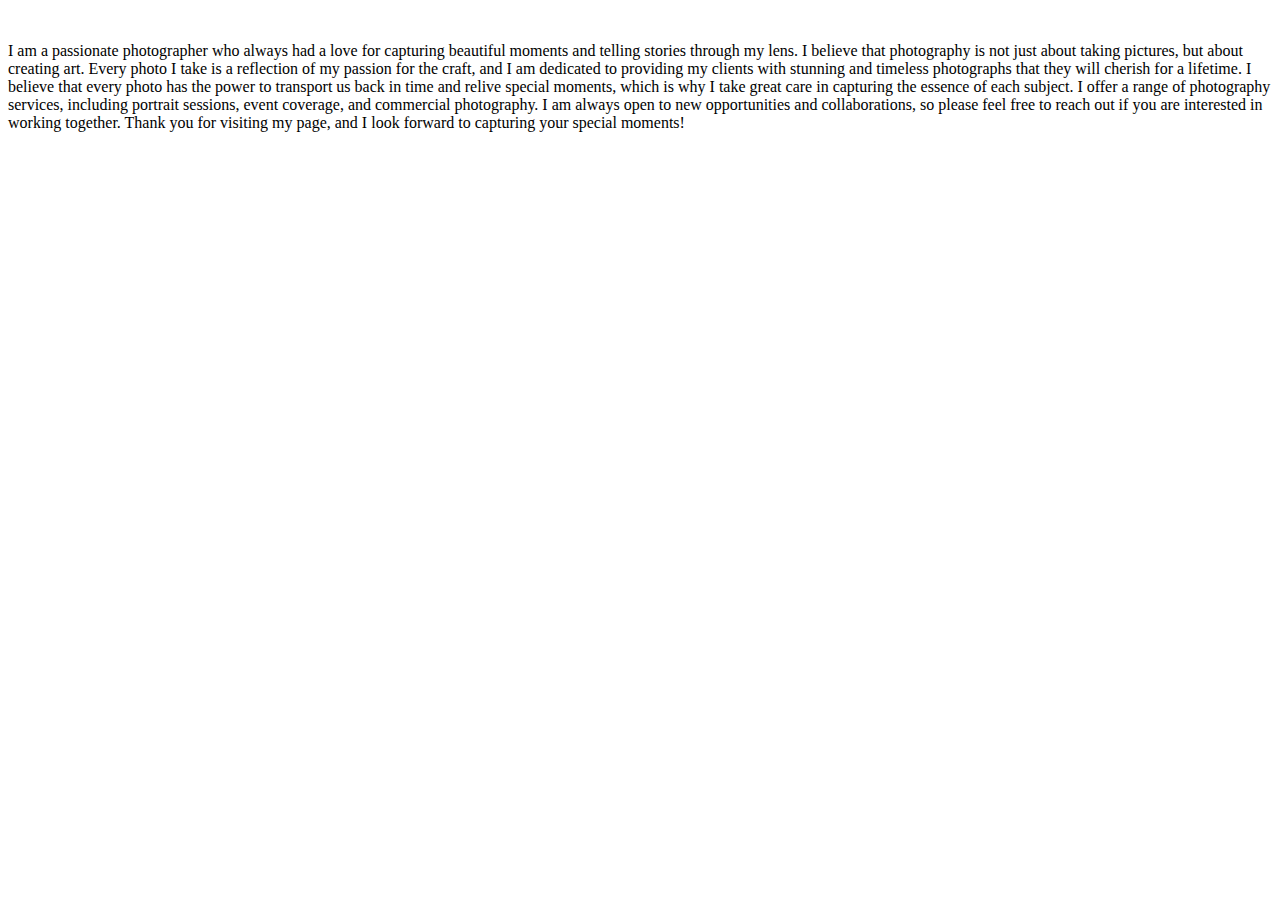
==== about.html @ 96a15bad "agrega about e index" ====
<!DOCTYPE html>
<html lang="en">

<head>
  <meta charset="UTF-8">
  <meta name="viewport" content="width=device-width, initial-scale=1.0">
  <title>About</title>
</head>

<body>
  <!-- encabezado -->
  <header></header>
  <main>
    <!-- Banner -->
    <section id="banner"></section>
    <div>
      <article id="imagen-perfil">
        <img src="" alt="">
      </article>
      <!-- texto -->
      <article id="texto-presentacion">
        <p>I am a passionate photographer who always had a love for capturing beautiful moments and telling stories
          through my lens. I believe that photography is not just about taking pictures, but about creating art. Every
          photo I take is a reflection of my passion for the craft, and I am dedicated to providing my clients with
          stunning and timeless photographs that they will cherish for a lifetime. I believe that every photo has the
          power to transport us back in time and relive special moments, which is why I take great care in capturing the
          essence of each subject.

          I offer a range of photography services, including portrait sessions, event coverage, and commercial
          photography. I am always open to new opportunities and collaborations, so please feel free to reach out if you
          are interested in working together.

          Thank you for visiting my page, and I look forward to capturing your special moments!</p>
      </article>
  </main>
  <!-- footer -->
  </div>
  <footer></footer>
</body>

</html>
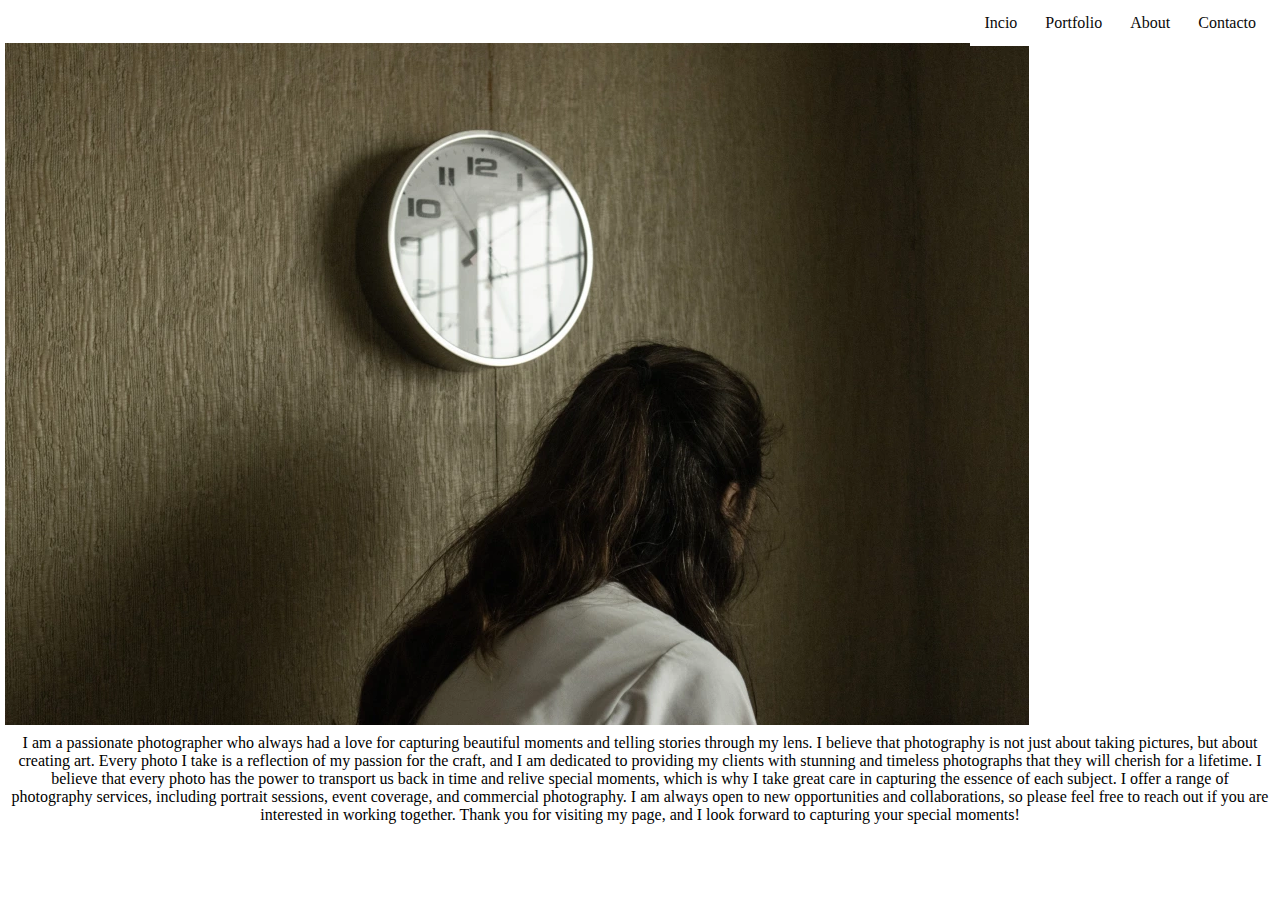
==== commit 2d113141: "Se agraga nav bar y stylo a todas las paginas" ====
--- a/about.html
+++ b/about.html
@@ -4,18 +4,24 @@
 <head>
   <meta charset="UTF-8">
   <meta name="viewport" content="width=device-width, initial-scale=1.0">
+  <link rel="stylesheet" href="./style.css">
   <title>About</title>
 </head>
 
 <body>
   <!-- encabezado -->
-  <header></header>
-  <main>
-    <!-- Banner -->
-    <section id="banner"></section>
+  <header>
+    <div class="navbar">
+      <a href="./index.html">Incio</a>
+      <a href="./portfolio.html">Portfolio</a>
+      <a href="./about.html">About</a>
+      <a href="./form_contacto.html">Contacto</a>
+    </div>
+  </header>
+  <main class="principal">
     <div>
       <article id="imagen-perfil">
-        <img src="" alt="">
+        <img src="./img/img-banner2.webp" alt="">
       </article>
       <!-- texto -->
       <article id="texto-presentacion">
--- a/style.css
+++ b/style.css
@@ -0,0 +1,111 @@
+@import url("./css/navbar.css");
+
+* {
+	margin: 0;
+	padding: 0;
+	box-sizing: border-box;
+	font-family: 'Times New Roman', Times, serif;
+}
+
+/*Banner*/
+.banner {
+	width: 100%;
+	height: 60rem;
+	animation: banner 10s infinite linear alternate;
+	background-size: 100% 100%;
+	position: relative;
+	display: flex;
+	justify-content: center;
+	align-items: center;
+}
+
+@keyframes banner{
+	0%, 20%{
+		background-image: url("./img/img-banner1.webp");
+	}
+	25%, 45%{
+		background-image: url("./img/img-banner2.webp");
+	}
+	50%, 70%{
+		background-image: url("./img/img-banner3.webp");
+	}
+	75%, 100%{
+		background-image: url("./img/img-banner4.webp");
+	}
+}
+.capa{
+	width: 100%;
+	height: 100%;
+	position: absolute;
+	top: 0;
+	left: 0;
+	background: rgba(0,0,0,0.6);
+}
+.info {
+	z-index: 1;
+	width: 100%;
+	max-width: 550px;
+	text-align: center;
+}
+.info h1 {
+	color: #fff;
+	font-size: 45px;
+	margin-bottom: 20px;
+	letter-spacing: 1px;
+}
+.info p {
+	color: #c7c7c7;
+	line-height: 1.7;
+	margin-bottom: 30px;
+}
+.info a {
+	color: #fff;
+	text-decoration: none;
+	background: #3088e0;
+	padding: 16px 37px;
+	display: inline-block;
+	border-radius: 50px;
+  box-shadow: 7px 5px 5px rgba(11, 11, 11, 0.653);
+  ;
+}
+
+.info a:hover {
+  background: #3e6286;
+}
+
+/*Portfolio con tres columnas usando flexbox y flex wrap*/
+img {
+	max-width: 100%;
+}
+
+#titulo-portfolio {
+	font-size: 3rem;
+	text-align: center;
+	padding: 2rem;
+	flex-basis: calc(100% - 1rem);
+}
+.contenedor {
+	max-width: 1200px;
+	width: 95%;
+	margin: 0 auto;
+}
+
+.contenedor {
+	display: flex;
+	justify-content: space-between;
+	flex-wrap: wrap;
+}
+
+.fotografia {
+	flex-basis: calc(33.3% - 1rem);
+}
+
+.fotografia h2, p {
+	font-size: 1rem;
+	text-align: center;
+	padding: 5px 5px 10px;
+}
+
+.principal {
+	padding: 43px 5px 5px 5px;
+}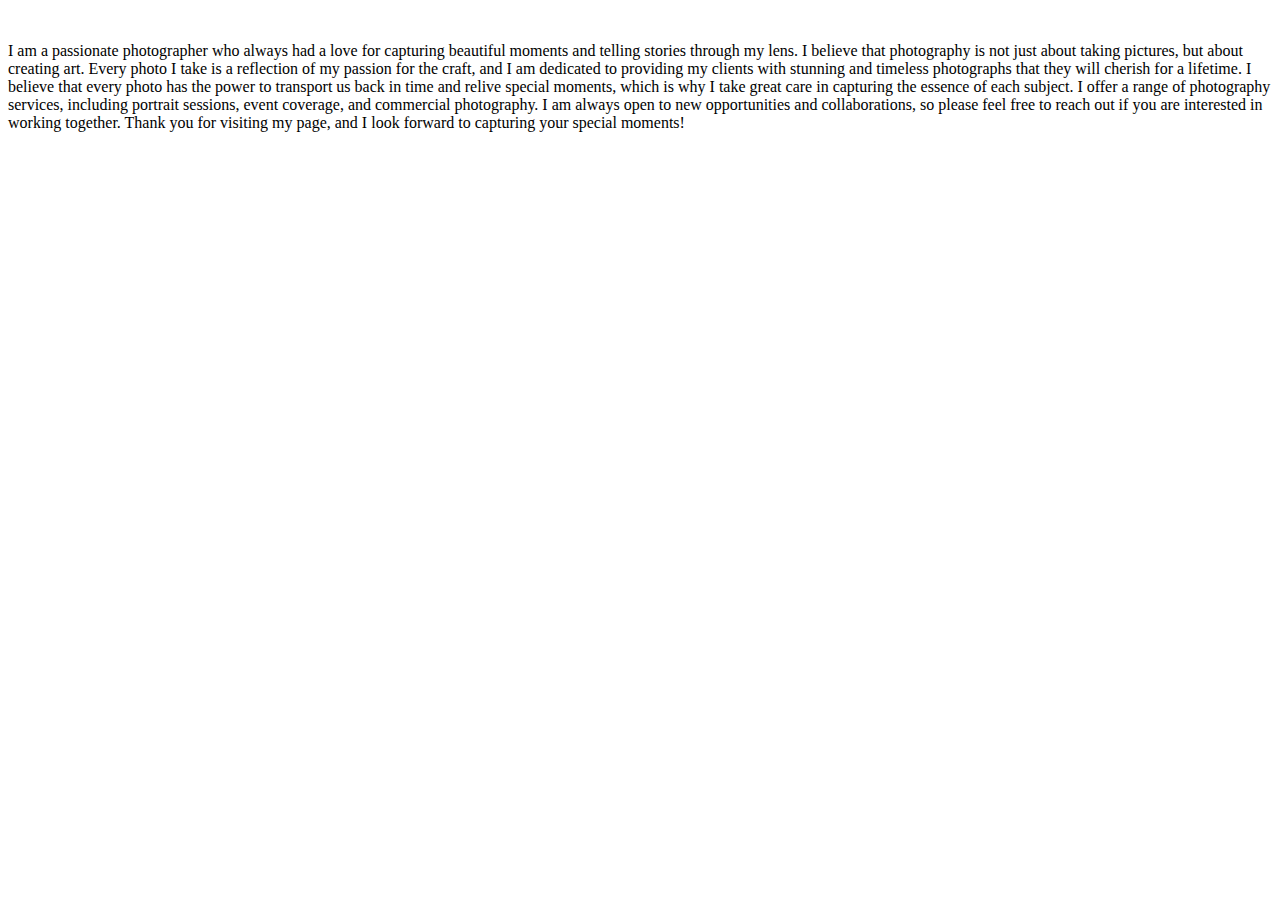
==== commit 7cc85028: "Merge pull request #1 from leasere/eve" ====
--- a/about.html
+++ b/about.html
@@ -4,24 +4,18 @@
 <head>
   <meta charset="UTF-8">
   <meta name="viewport" content="width=device-width, initial-scale=1.0">
-  <link rel="stylesheet" href="./style.css">
   <title>About</title>
 </head>
 
 <body>
   <!-- encabezado -->
-  <header>
-    <div class="navbar">
-      <a href="./index.html">Incio</a>
-      <a href="./portfolio.html">Portfolio</a>
-      <a href="./about.html">About</a>
-      <a href="./form_contacto.html">Contacto</a>
-    </div>
-  </header>
-  <main class="principal">
+  <header></header>
+  <main>
+    <!-- Banner -->
+    <section id="banner"></section>
     <div>
       <article id="imagen-perfil">
-        <img src="./img/img-banner2.webp" alt="">
+        <img src="" alt="">
       </article>
       <!-- texto -->
       <article id="texto-presentacion">
